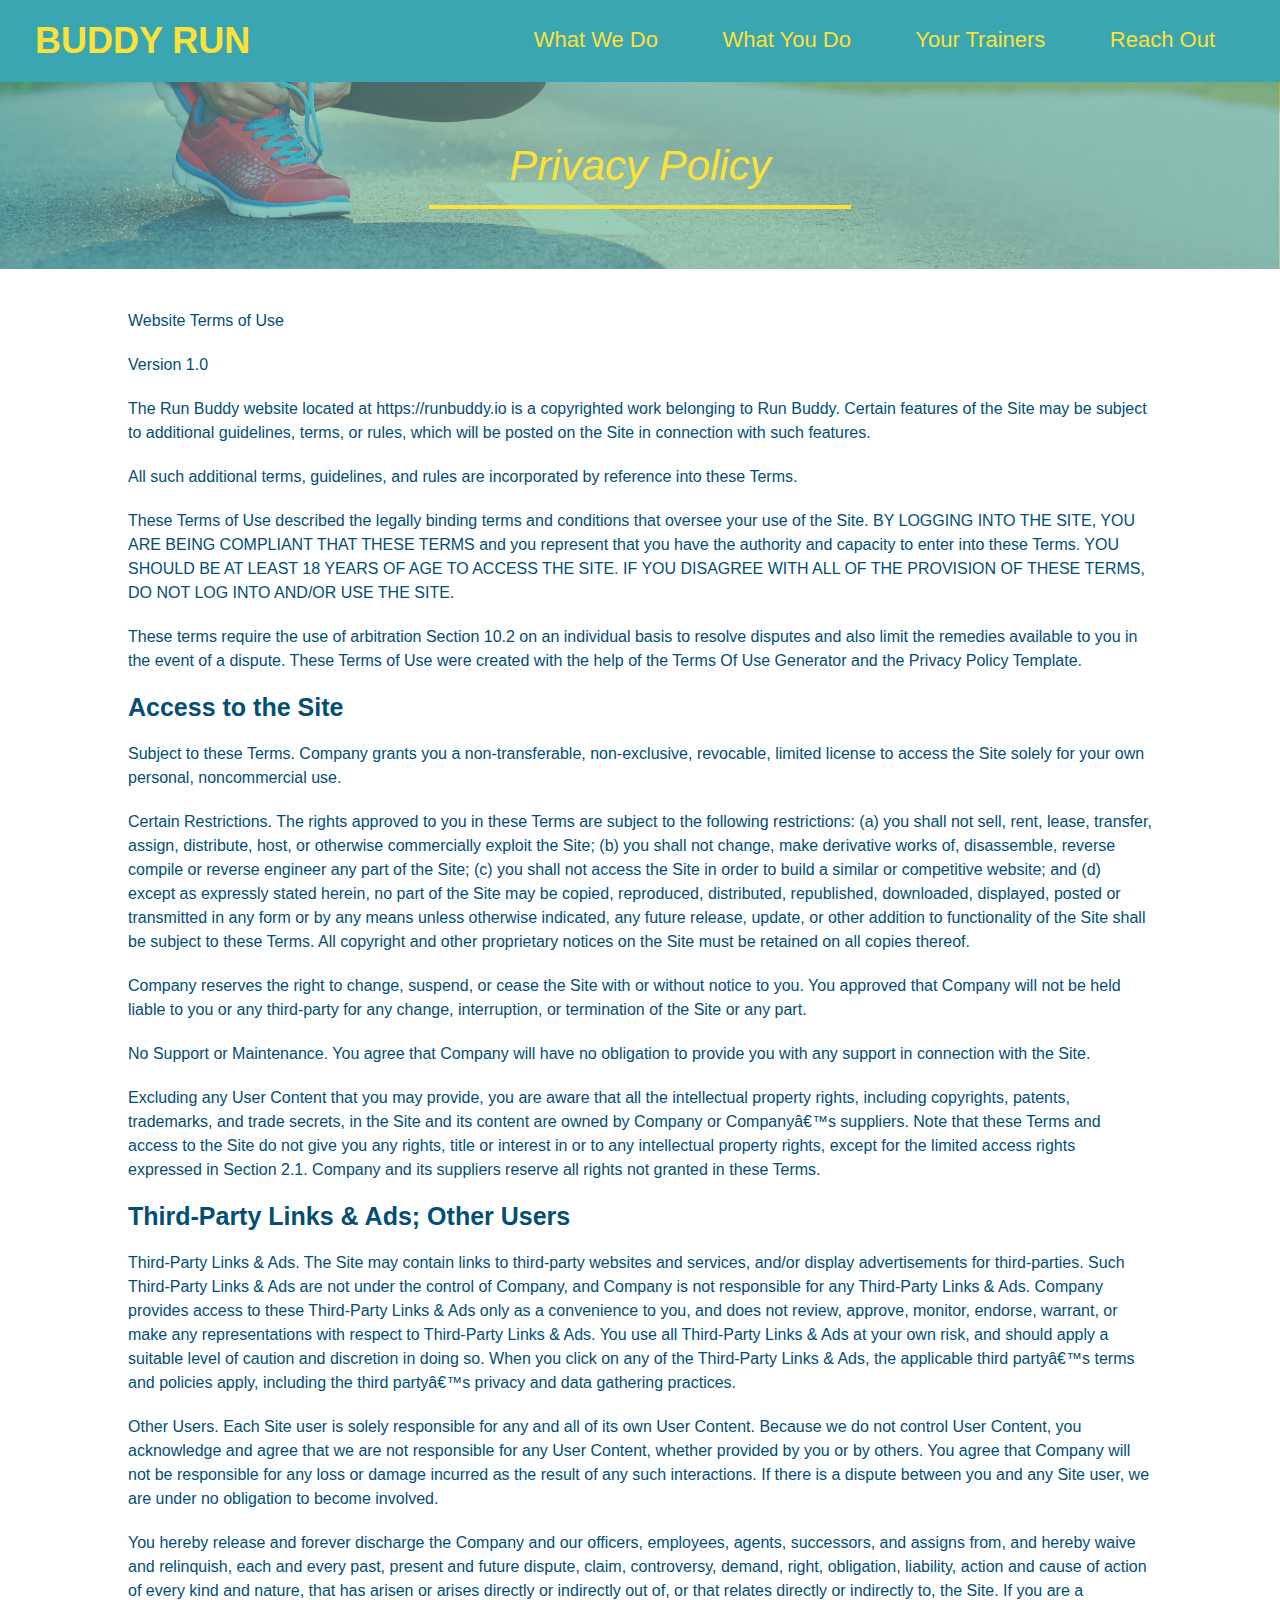
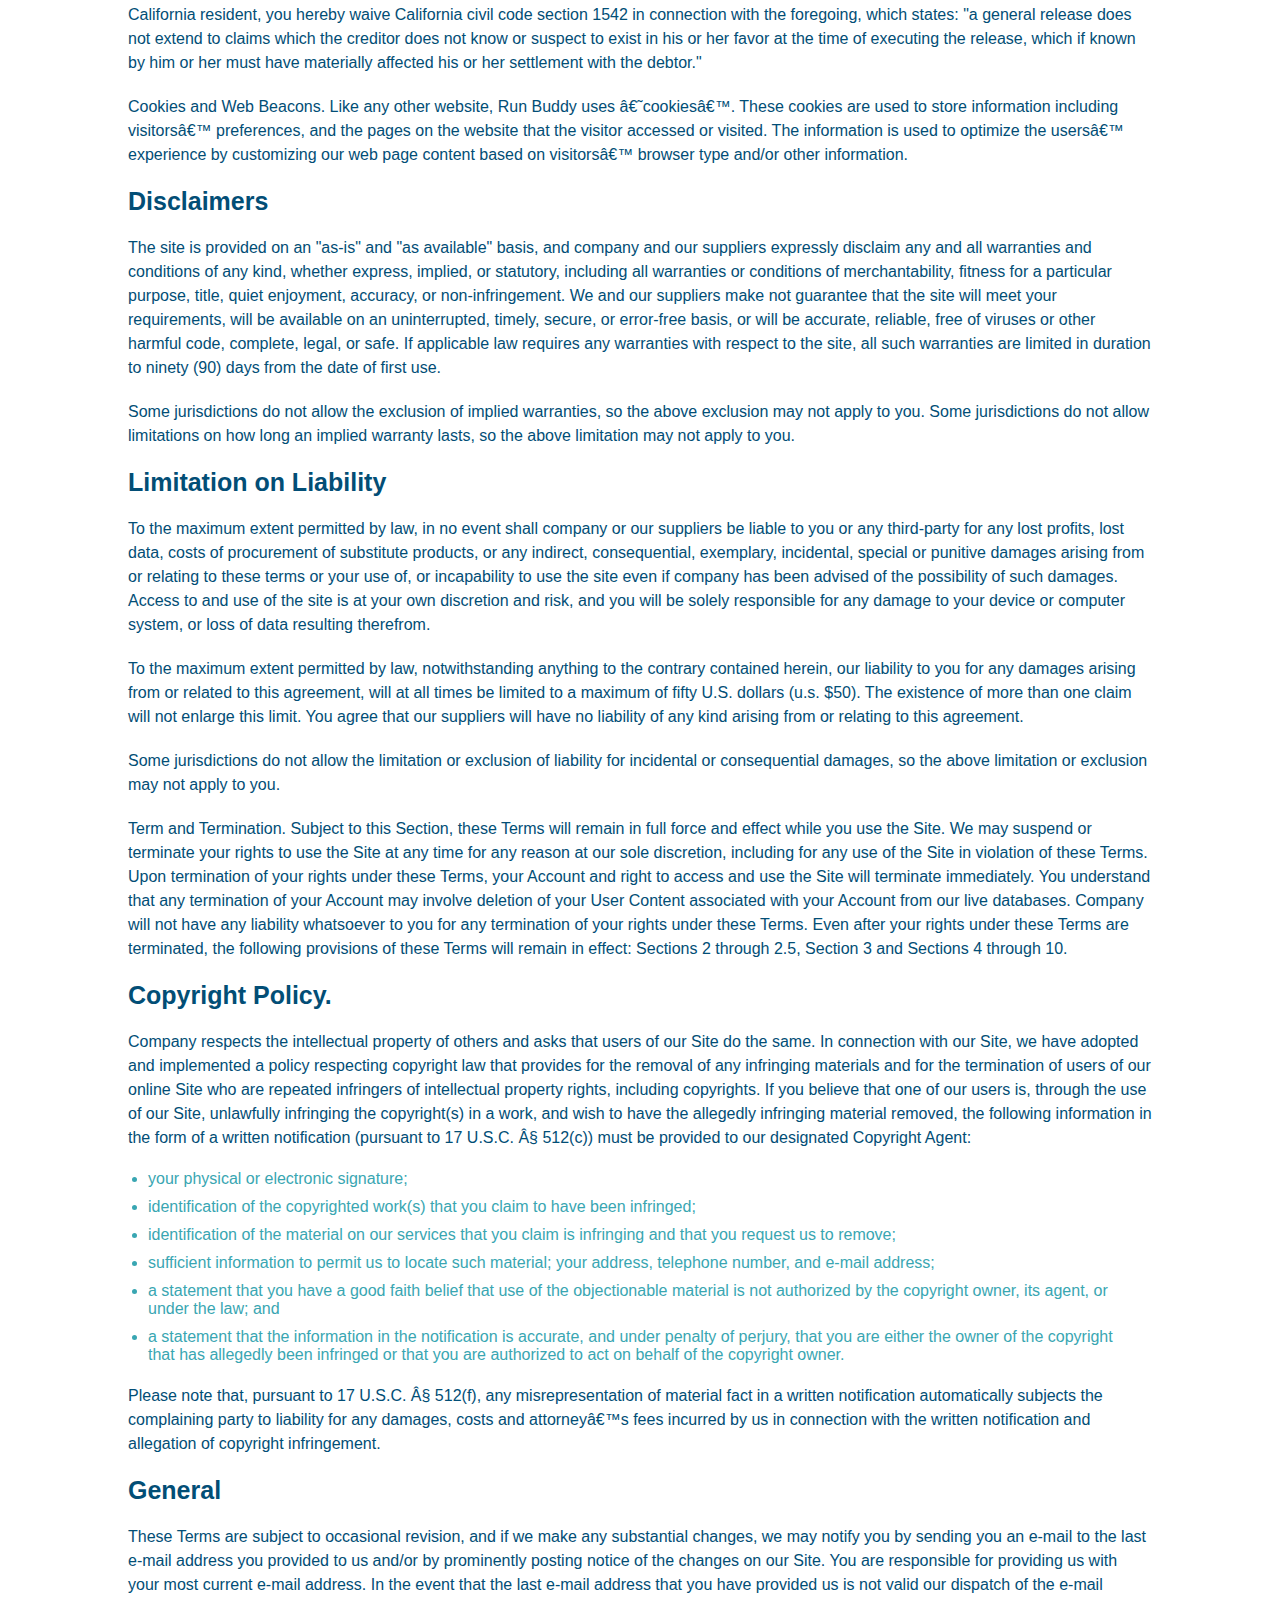
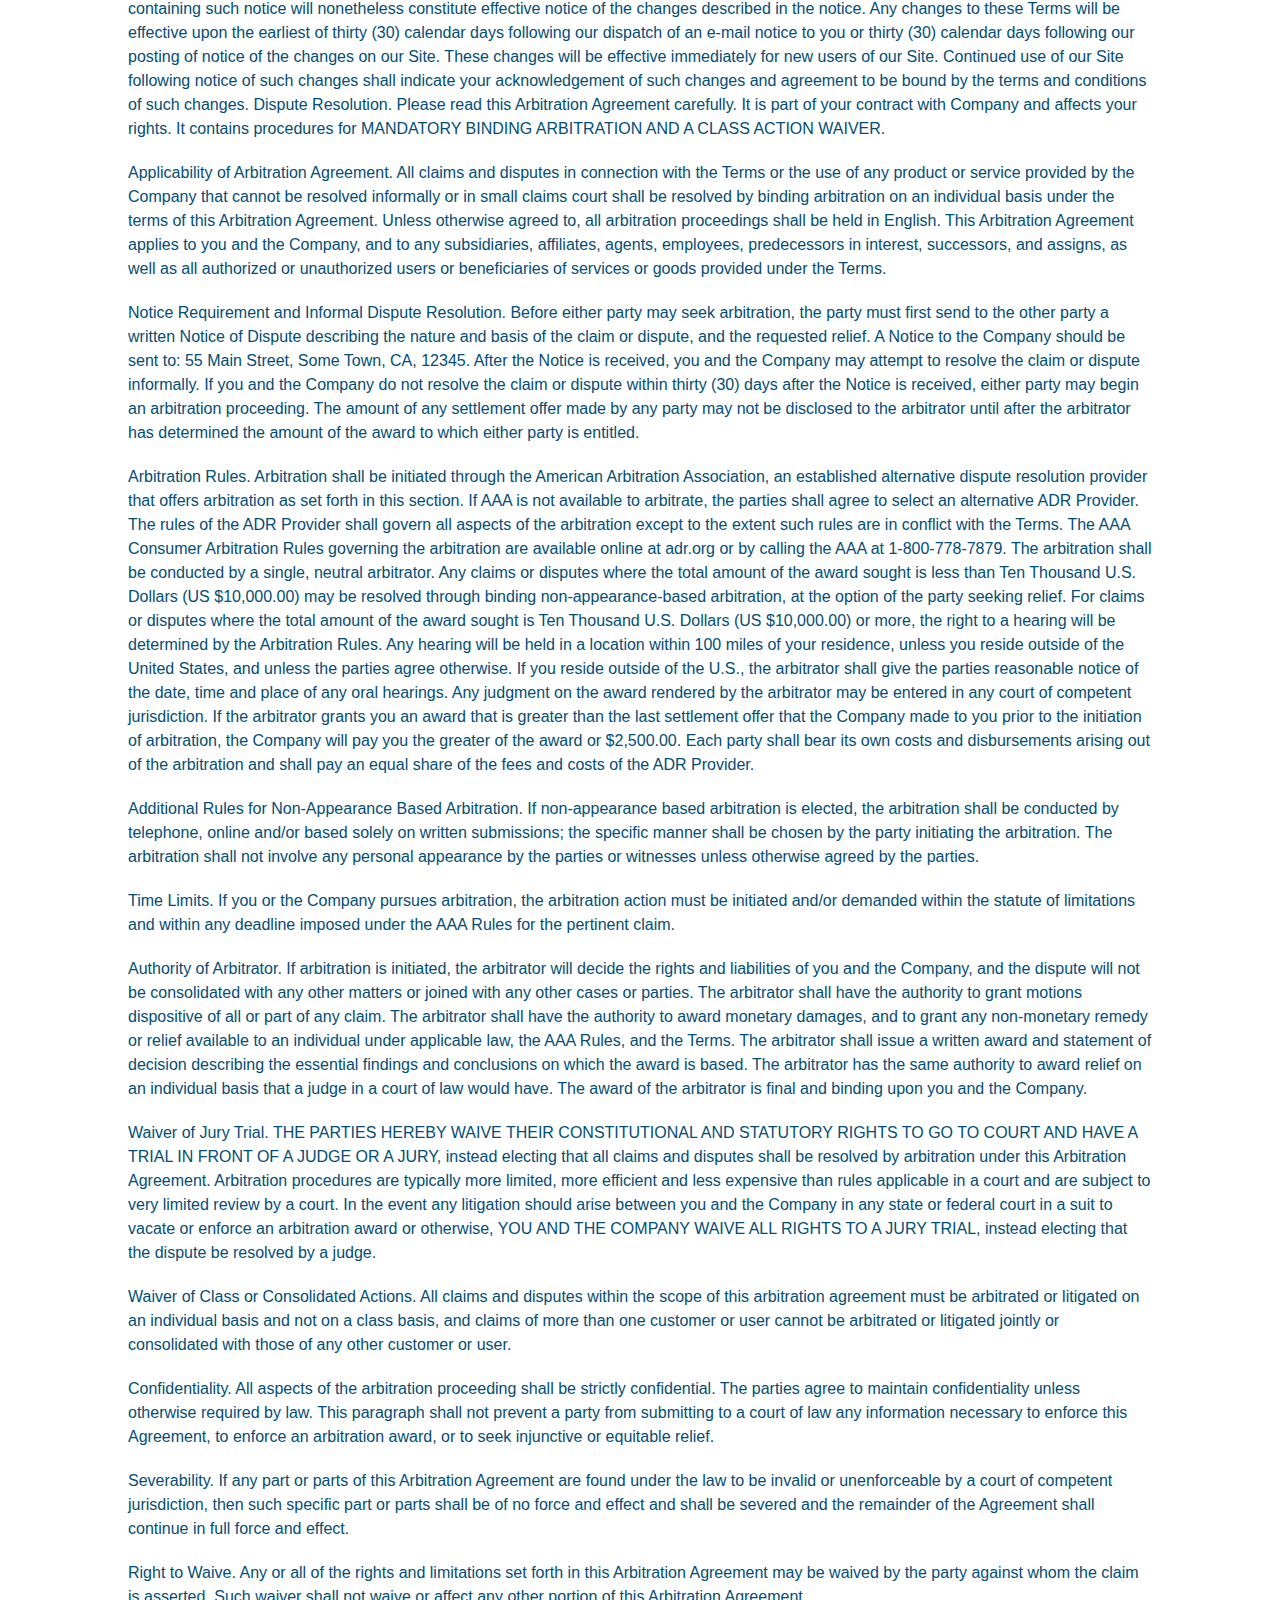
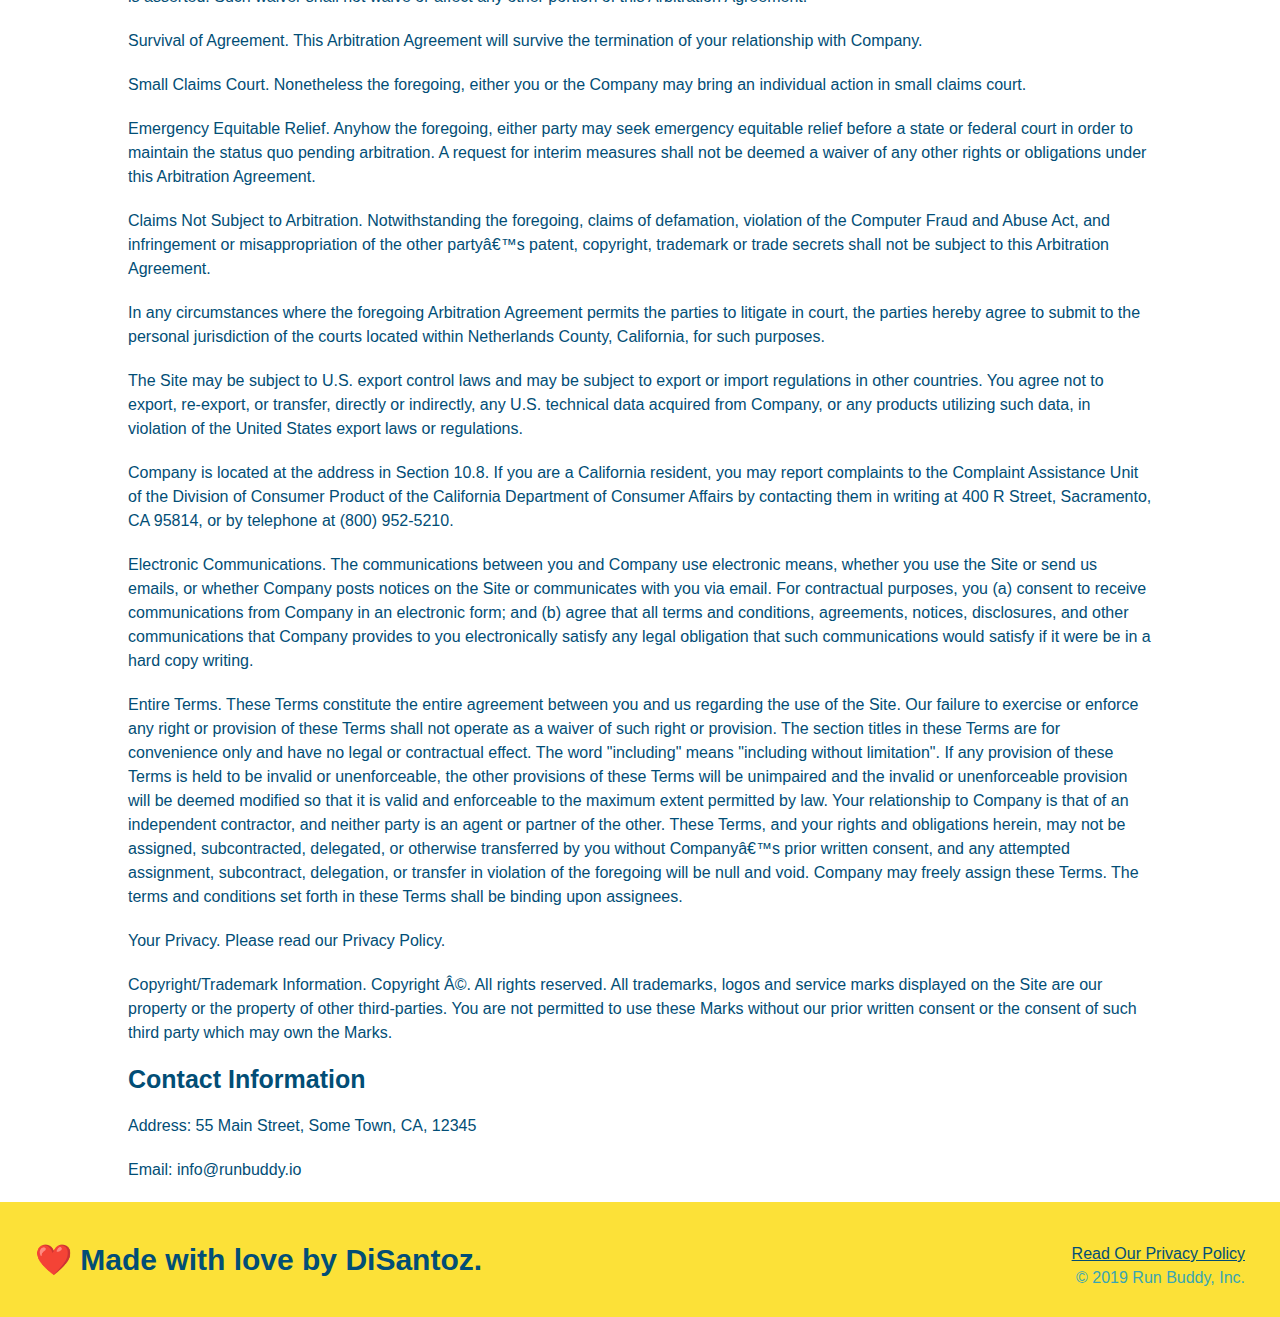
==== privacy-policy.html @ 9f98b480 "priv policy and style" ====
<!DOCTYPE html>
<html lang="en">
  <head>
    <meta charset="UTF-8" />
    <title>Privacy Policy - Run Buddy</title>
    <link rel="stylesheet" href="./assets/css/style.css" />
    <link rel="stylesheet" href="./assets/css/secondary-style.css" />
  </head>

  <body>
    <header>
      <h1>
        <a href="/"> BUDDY RUN </a>
      </h1>
      <nav>
        <!-- Unordered list element -->
        <ul>
          <!-- List item element-->
          <li>
            <!-- Anchor element -->
            <a href="./index.html#what-we-do">What We Do</a>
          </li>
          <li>
            <a href="./index.html#what-you-do">What You Do</a>
          </li>
          <li>
            <a href="./index.html#your-trainers">Your Trainers</a>
          </li>
          <li>
            <a href="./index.html#reach-out">Reach Out</a>
          </li>
        </ul>
      </nav>
    </header>

    <section class="hero">
      <h2 class="page-title">Privacy Policy</h2>
    </section>

    <article class="secondary-content">
      <p>Website Terms of Use</p>

      <p>Version 1.0</p>

      <p>
        The Run Buddy website located at https://runbuddy.io is a copyrighted
        work belonging to Run Buddy. Certain features of the Site may be subject
        to additional guidelines, terms, or rules, which will be posted on the
        Site in connection with such features.
      </p>

      <p>
        All such additional terms, guidelines, and rules are incorporated by
        reference into these Terms.
      </p>

      <p>
        These Terms of Use described the legally binding terms and conditions
        that oversee your use of the Site. BY LOGGING INTO THE SITE, YOU ARE
        BEING COMPLIANT THAT THESE TERMS and you represent that you have the
        authority and capacity to enter into these Terms. YOU SHOULD BE AT LEAST
        18 YEARS OF AGE TO ACCESS THE SITE. IF YOU DISAGREE WITH ALL OF THE
        PROVISION OF THESE TERMS, DO NOT LOG INTO AND/OR USE THE SITE.
      </p>

      <p>
        These terms require the use of arbitration Section 10.2 on an individual
        basis to resolve disputes and also limit the remedies available to you
        in the event of a dispute. These Terms of Use were created with the help
        of the Terms Of Use Generator and the Privacy Policy Template.
      </p>

      <h3>Access to the Site</h3>

      <p>
        Subject to these Terms. Company grants you a non-transferable,
        non-exclusive, revocable, limited license to access the Site solely for
        your own personal, noncommercial use.
      </p>

      <p>
        Certain Restrictions. The rights approved to you in these Terms are
        subject to the following restrictions: (a) you shall not sell, rent,
        lease, transfer, assign, distribute, host, or otherwise commercially
        exploit the Site; (b) you shall not change, make derivative works of,
        disassemble, reverse compile or reverse engineer any part of the Site;
        (c) you shall not access the Site in order to build a similar or
        competitive website; and (d) except as expressly stated herein, no part
        of the Site may be copied, reproduced, distributed, republished,
        downloaded, displayed, posted or transmitted in any form or by any means
        unless otherwise indicated, any future release, update, or other
        addition to functionality of the Site shall be subject to these Terms.
        All copyright and other proprietary notices on the Site must be retained
        on all copies thereof.
      </p>

      <p>
        Company reserves the right to change, suspend, or cease the Site with or
        without notice to you. You approved that Company will not be held liable
        to you or any third-party for any change, interruption, or termination
        of the Site or any part.
      </p>

      <p>
        No Support or Maintenance. You agree that Company will have no
        obligation to provide you with any support in connection with the Site.
      </p>

      <p>
        Excluding any User Content that you may provide, you are aware that all
        the intellectual property rights, including copyrights, patents,
        trademarks, and trade secrets, in the Site and its content are owned by
        Company or Companyâ€™s suppliers. Note that these Terms and access to
        the Site do not give you any rights, title or interest in or to any
        intellectual property rights, except for the limited access rights
        expressed in Section 2.1. Company and its suppliers reserve all rights
        not granted in these Terms.
      </p>

      <h3>Third-Party Links & Ads; Other Users</h3>

      <p>
        Third-Party Links & Ads. The Site may contain links to third-party
        websites and services, and/or display advertisements for third-parties.
        Such Third-Party Links & Ads are not under the control of Company, and
        Company is not responsible for any Third-Party Links & Ads. Company
        provides access to these Third-Party Links & Ads only as a convenience
        to you, and does not review, approve, monitor, endorse, warrant, or make
        any representations with respect to Third-Party Links & Ads. You use all
        Third-Party Links & Ads at your own risk, and should apply a suitable
        level of caution and discretion in doing so. When you click on any of
        the Third-Party Links & Ads, the applicable third partyâ€™s terms and
        policies apply, including the third partyâ€™s privacy and data gathering
        practices.
      </p>

      <p>
        Other Users. Each Site user is solely responsible for any and all of its
        own User Content. Because we do not control User Content, you
        acknowledge and agree that we are not responsible for any User Content,
        whether provided by you or by others. You agree that Company will not be
        responsible for any loss or damage incurred as the result of any such
        interactions. If there is a dispute between you and any Site user, we
        are under no obligation to become involved.
      </p>

      <p>
        You hereby release and forever discharge the Company and our officers,
        employees, agents, successors, and assigns from, and hereby waive and
        relinquish, each and every past, present and future dispute, claim,
        controversy, demand, right, obligation, liability, action and cause of
        action of every kind and nature, that has arisen or arises directly or
        indirectly out of, or that relates directly or indirectly to, the Site.
        If you are a California resident, you hereby waive California civil code
        section 1542 in connection with the foregoing, which states: "a general
        release does not extend to claims which the creditor does not know or
        suspect to exist in his or her favor at the time of executing the
        release, which if known by him or her must have materially affected his
        or her settlement with the debtor."
      </p>

      <p>
        Cookies and Web Beacons. Like any other website, Run Buddy uses
        â€˜cookiesâ€™. These cookies are used to store information including
        visitorsâ€™ preferences, and the pages on the website that the visitor
        accessed or visited. The information is used to optimize the usersâ€™
        experience by customizing our web page content based on visitorsâ€™
        browser type and/or other information.
      </p>

      <h3>Disclaimers</h3>

      <p>
        The site is provided on an "as-is" and "as available" basis, and company
        and our suppliers expressly disclaim any and all warranties and
        conditions of any kind, whether express, implied, or statutory,
        including all warranties or conditions of merchantability, fitness for a
        particular purpose, title, quiet enjoyment, accuracy, or
        non-infringement. We and our suppliers make not guarantee that the site
        will meet your requirements, will be available on an uninterrupted,
        timely, secure, or error-free basis, or will be accurate, reliable, free
        of viruses or other harmful code, complete, legal, or safe. If
        applicable law requires any warranties with respect to the site, all
        such warranties are limited in duration to ninety (90) days from the
        date of first use.
      </p>

      <p>
        Some jurisdictions do not allow the exclusion of implied warranties, so
        the above exclusion may not apply to you. Some jurisdictions do not
        allow limitations on how long an implied warranty lasts, so the above
        limitation may not apply to you.
      </p>

      <h3>Limitation on Liability</h3>

      <p>
        To the maximum extent permitted by law, in no event shall company or our
        suppliers be liable to you or any third-party for any lost profits, lost
        data, costs of procurement of substitute products, or any indirect,
        consequential, exemplary, incidental, special or punitive damages
        arising from or relating to these terms or your use of, or incapability
        to use the site even if company has been advised of the possibility of
        such damages. Access to and use of the site is at your own discretion
        and risk, and you will be solely responsible for any damage to your
        device or computer system, or loss of data resulting therefrom.
      </p>

      <p>
        To the maximum extent permitted by law, notwithstanding anything to the
        contrary contained herein, our liability to you for any damages arising
        from or related to this agreement, will at all times be limited to a
        maximum of fifty U.S. dollars (u.s. $50). The existence of more than one
        claim will not enlarge this limit. You agree that our suppliers will
        have no liability of any kind arising from or relating to this
        agreement.
      </p>

      <p>
        Some jurisdictions do not allow the limitation or exclusion of liability
        for incidental or consequential damages, so the above limitation or
        exclusion may not apply to you.
      </p>

      <p>
        Term and Termination. Subject to this Section, these Terms will remain
        in full force and effect while you use the Site. We may suspend or
        terminate your rights to use the Site at any time for any reason at our
        sole discretion, including for any use of the Site in violation of these
        Terms. Upon termination of your rights under these Terms, your Account
        and right to access and use the Site will terminate immediately. You
        understand that any termination of your Account may involve deletion of
        your User Content associated with your Account from our live databases.
        Company will not have any liability whatsoever to you for any
        termination of your rights under these Terms. Even after your rights
        under these Terms are terminated, the following provisions of these
        Terms will remain in effect: Sections 2 through 2.5, Section 3 and
        Sections 4 through 10.
      </p>

      <h3>Copyright Policy.</h3>

      <p>
        Company respects the intellectual property of others and asks that users
        of our Site do the same. In connection with our Site, we have adopted
        and implemented a policy respecting copyright law that provides for the
        removal of any infringing materials and for the termination of users of
        our online Site who are repeated infringers of intellectual property
        rights, including copyrights. If you believe that one of our users is,
        through the use of our Site, unlawfully infringing the copyright(s) in a
        work, and wish to have the allegedly infringing material removed, the
        following information in the form of a written notification (pursuant to
        17 U.S.C. Â§ 512(c)) must be provided to our designated Copyright Agent:
      </p>

      <ul>
        <li>your physical or electronic signature;</li>
        <li>
          identification of the copyrighted work(s) that you claim to have been
          infringed;
        </li>
        <li>
          identification of the material on our services that you claim is
          infringing and that you request us to remove;
        </li>
        <li>
          sufficient information to permit us to locate such material; your
          address, telephone number, and e-mail address;
        </li>
        <li>
          a statement that you have a good faith belief that use of the
          objectionable material is not authorized by the copyright owner, its
          agent, or under the law; and
        </li>
        <li>
          a statement that the information in the notification is accurate, and
          under penalty of perjury, that you are either the owner of the
          copyright that has allegedly been infringed or that you are authorized
          to act on behalf of the copyright owner.
        </li>
      </ul>

      <p>
        Please note that, pursuant to 17 U.S.C. Â§ 512(f), any misrepresentation
        of material fact in a written notification automatically subjects the
        complaining party to liability for any damages, costs and attorneyâ€™s
        fees incurred by us in connection with the written notification and
        allegation of copyright infringement.
      </p>

      <h3>General</h3>

      <p>
        These Terms are subject to occasional revision, and if we make any
        substantial changes, we may notify you by sending you an e-mail to the
        last e-mail address you provided to us and/or by prominently posting
        notice of the changes on our Site. You are responsible for providing us
        with your most current e-mail address. In the event that the last e-mail
        address that you have provided us is not valid our dispatch of the
        e-mail containing such notice will nonetheless constitute effective
        notice of the changes described in the notice. Any changes to these
        Terms will be effective upon the earliest of thirty (30) calendar days
        following our dispatch of an e-mail notice to you or thirty (30)
        calendar days following our posting of notice of the changes on our
        Site. These changes will be effective immediately for new users of our
        Site. Continued use of our Site following notice of such changes shall
        indicate your acknowledgement of such changes and agreement to be bound
        by the terms and conditions of such changes. Dispute Resolution. Please
        read this Arbitration Agreement carefully. It is part of your contract
        with Company and affects your rights. It contains procedures for
        MANDATORY BINDING ARBITRATION AND A CLASS ACTION WAIVER.
      </p>

      <p>
        Applicability of Arbitration Agreement. All claims and disputes in
        connection with the Terms or the use of any product or service provided
        by the Company that cannot be resolved informally or in small claims
        court shall be resolved by binding arbitration on an individual basis
        under the terms of this Arbitration Agreement. Unless otherwise agreed
        to, all arbitration proceedings shall be held in English. This
        Arbitration Agreement applies to you and the Company, and to any
        subsidiaries, affiliates, agents, employees, predecessors in interest,
        successors, and assigns, as well as all authorized or unauthorized users
        or beneficiaries of services or goods provided under the Terms.
      </p>

      <p>
        Notice Requirement and Informal Dispute Resolution. Before either party
        may seek arbitration, the party must first send to the other party a
        written Notice of Dispute describing the nature and basis of the claim
        or dispute, and the requested relief. A Notice to the Company should be
        sent to: 55 Main Street, Some Town, CA, 12345. After the Notice is
        received, you and the Company may attempt to resolve the claim or
        dispute informally. If you and the Company do not resolve the claim or
        dispute within thirty (30) days after the Notice is received, either
        party may begin an arbitration proceeding. The amount of any settlement
        offer made by any party may not be disclosed to the arbitrator until
        after the arbitrator has determined the amount of the award to which
        either party is entitled.
      </p>

      <p>
        Arbitration Rules. Arbitration shall be initiated through the American
        Arbitration Association, an established alternative dispute resolution
        provider that offers arbitration as set forth in this section. If AAA is
        not available to arbitrate, the parties shall agree to select an
        alternative ADR Provider. The rules of the ADR Provider shall govern all
        aspects of the arbitration except to the extent such rules are in
        conflict with the Terms. The AAA Consumer Arbitration Rules governing
        the arbitration are available online at adr.org or by calling the AAA at
        1-800-778-7879. The arbitration shall be conducted by a single, neutral
        arbitrator. Any claims or disputes where the total amount of the award
        sought is less than Ten Thousand U.S. Dollars (US $10,000.00) may be
        resolved through binding non-appearance-based arbitration, at the option
        of the party seeking relief. For claims or disputes where the total
        amount of the award sought is Ten Thousand U.S. Dollars (US $10,000.00)
        or more, the right to a hearing will be determined by the Arbitration
        Rules. Any hearing will be held in a location within 100 miles of your
        residence, unless you reside outside of the United States, and unless
        the parties agree otherwise. If you reside outside of the U.S., the
        arbitrator shall give the parties reasonable notice of the date, time
        and place of any oral hearings. Any judgment on the award rendered by
        the arbitrator may be entered in any court of competent jurisdiction. If
        the arbitrator grants you an award that is greater than the last
        settlement offer that the Company made to you prior to the initiation of
        arbitration, the Company will pay you the greater of the award or
        $2,500.00. Each party shall bear its own costs and disbursements arising
        out of the arbitration and shall pay an equal share of the fees and
        costs of the ADR Provider.
      </p>

      <p>
        Additional Rules for Non-Appearance Based Arbitration. If non-appearance
        based arbitration is elected, the arbitration shall be conducted by
        telephone, online and/or based solely on written submissions; the
        specific manner shall be chosen by the party initiating the arbitration.
        The arbitration shall not involve any personal appearance by the parties
        or witnesses unless otherwise agreed by the parties.
      </p>

      <p>
        Time Limits. If you or the Company pursues arbitration, the arbitration
        action must be initiated and/or demanded within the statute of
        limitations and within any deadline imposed under the AAA Rules for the
        pertinent claim.
      </p>

      <p>
        Authority of Arbitrator. If arbitration is initiated, the arbitrator
        will decide the rights and liabilities of you and the Company, and the
        dispute will not be consolidated with any other matters or joined with
        any other cases or parties. The arbitrator shall have the authority to
        grant motions dispositive of all or part of any claim. The arbitrator
        shall have the authority to award monetary damages, and to grant any
        non-monetary remedy or relief available to an individual under
        applicable law, the AAA Rules, and the Terms. The arbitrator shall issue
        a written award and statement of decision describing the essential
        findings and conclusions on which the award is based. The arbitrator has
        the same authority to award relief on an individual basis that a judge
        in a court of law would have. The award of the arbitrator is final and
        binding upon you and the Company.
      </p>

      <p>
        Waiver of Jury Trial. THE PARTIES HEREBY WAIVE THEIR CONSTITUTIONAL AND
        STATUTORY RIGHTS TO GO TO COURT AND HAVE A TRIAL IN FRONT OF A JUDGE OR
        A JURY, instead electing that all claims and disputes shall be resolved
        by arbitration under this Arbitration Agreement. Arbitration procedures
        are typically more limited, more efficient and less expensive than rules
        applicable in a court and are subject to very limited review by a court.
        In the event any litigation should arise between you and the Company in
        any state or federal court in a suit to vacate or enforce an arbitration
        award or otherwise, YOU AND THE COMPANY WAIVE ALL RIGHTS TO A JURY
        TRIAL, instead electing that the dispute be resolved by a judge.
      </p>

      <p>
        Waiver of Class or Consolidated Actions. All claims and disputes within
        the scope of this arbitration agreement must be arbitrated or litigated
        on an individual basis and not on a class basis, and claims of more than
        one customer or user cannot be arbitrated or litigated jointly or
        consolidated with those of any other customer or user.
      </p>

      <p>
        Confidentiality. All aspects of the arbitration proceeding shall be
        strictly confidential. The parties agree to maintain confidentiality
        unless otherwise required by law. This paragraph shall not prevent a
        party from submitting to a court of law any information necessary to
        enforce this Agreement, to enforce an arbitration award, or to seek
        injunctive or equitable relief.
      </p>

      <p>
        Severability. If any part or parts of this Arbitration Agreement are
        found under the law to be invalid or unenforceable by a court of
        competent jurisdiction, then such specific part or parts shall be of no
        force and effect and shall be severed and the remainder of the Agreement
        shall continue in full force and effect.
      </p>

      <p>
        Right to Waive. Any or all of the rights and limitations set forth in
        this Arbitration Agreement may be waived by the party against whom the
        claim is asserted. Such waiver shall not waive or affect any other
        portion of this Arbitration Agreement.
      </p>

      <p>
        Survival of Agreement. This Arbitration Agreement will survive the
        termination of your relationship with Company.
      </p>

      <p>
        Small Claims Court. Nonetheless the foregoing, either you or the Company
        may bring an individual action in small claims court.
      </p>

      <p>
        Emergency Equitable Relief. Anyhow the foregoing, either party may seek
        emergency equitable relief before a state or federal court in order to
        maintain the status quo pending arbitration. A request for interim
        measures shall not be deemed a waiver of any other rights or obligations
        under this Arbitration Agreement.
      </p>

      <p>
        Claims Not Subject to Arbitration. Notwithstanding the foregoing, claims
        of defamation, violation of the Computer Fraud and Abuse Act, and
        infringement or misappropriation of the other partyâ€™s patent,
        copyright, trademark or trade secrets shall not be subject to this
        Arbitration Agreement.
      </p>

      <p>
        In any circumstances where the foregoing Arbitration Agreement permits
        the parties to litigate in court, the parties hereby agree to submit to
        the personal jurisdiction of the courts located within Netherlands
        County, California, for such purposes.
      </p>

      <p>
        The Site may be subject to U.S. export control laws and may be subject
        to export or import regulations in other countries. You agree not to
        export, re-export, or transfer, directly or indirectly, any U.S.
        technical data acquired from Company, or any products utilizing such
        data, in violation of the United States export laws or regulations.
      </p>

      <p>
        Company is located at the address in Section 10.8. If you are a
        California resident, you may report complaints to the Complaint
        Assistance Unit of the Division of Consumer Product of the California
        Department of Consumer Affairs by contacting them in writing at 400 R
        Street, Sacramento, CA 95814, or by telephone at (800) 952-5210.
      </p>

      <p>
        Electronic Communications. The communications between you and Company
        use electronic means, whether you use the Site or send us emails, or
        whether Company posts notices on the Site or communicates with you via
        email. For contractual purposes, you (a) consent to receive
        communications from Company in an electronic form; and (b) agree that
        all terms and conditions, agreements, notices, disclosures, and other
        communications that Company provides to you electronically satisfy any
        legal obligation that such communications would satisfy if it were be in
        a hard copy writing.
      </p>

      <p>
        Entire Terms. These Terms constitute the entire agreement between you
        and us regarding the use of the Site. Our failure to exercise or enforce
        any right or provision of these Terms shall not operate as a waiver of
        such right or provision. The section titles in these Terms are for
        convenience only and have no legal or contractual effect. The word
        "including" means "including without limitation". If any provision of
        these Terms is held to be invalid or unenforceable, the other provisions
        of these Terms will be unimpaired and the invalid or unenforceable
        provision will be deemed modified so that it is valid and enforceable to
        the maximum extent permitted by law. Your relationship to Company is
        that of an independent contractor, and neither party is an agent or
        partner of the other. These Terms, and your rights and obligations
        herein, may not be assigned, subcontracted, delegated, or otherwise
        transferred by you without Companyâ€™s prior written consent, and any
        attempted assignment, subcontract, delegation, or transfer in violation
        of the foregoing will be null and void. Company may freely assign these
        Terms. The terms and conditions set forth in these Terms shall be
        binding upon assignees.
      </p>

      <p>Your Privacy. Please read our Privacy Policy.</p>

      <p>
        Copyright/Trademark Information. Copyright Â©. All rights reserved. All
        trademarks, logos and service marks displayed on the Site are our
        property or the property of other third-parties. You are not permitted
        to use these Marks without our prior written consent or the consent of
        such third party which may own the Marks.
      </p>

      <h3>Contact Information</h3>

      <p>Address: 55 Main Street, Some Town, CA, 12345</p>

      <p>Email: info@runbuddy.io</p>
    </article>

    <!-- footer -->
    <footer>
      <h2>❤️ Made with love by DiSantoz.</h2>
      <div>
        <a href="#">Read Our Privacy Policy</a><br />
        &copy; 2019 Run Buddy, Inc.
      </div>
    </footer>
  </body>
</html>
---- assets/css/style.css ----
/* universal selector */
*{
    margin: 0;
    padding: 0;
    box-sizing: border-box;
}

body {
    font-family: Helvetica, Arial, sans-serif;
    color: #39a6b2;
}

/*  header style */
header{ 
    padding: 20px 35px;
    background-color:#39a6b2;
}

header h1{
    font-weight: bold;
    font-size: 36px;
    color: #fce138;
    margin: 0;
    display: inline;
}

header a{
    color: #fce138;
    text-decoration: none;
}

header nav{
    float: right;
    margin: 7px 0;
}

header nav ul li{
    display: inline;
}

header nav ul li a{
    margin: 0 30px;
    font-weight: lighter;
    font-size: 22px;
}


/* hero section */

section{
    padding: 60px;
}

.hero{
    background-image: url('../images/hero-bg.jpeg');
    height: 600px;
    background-size: cover;
    background-position: center;
    position: relative;
}

.hero-form{
    color:#024e76;
    background-color: #fce138;
    padding: 20px;
    width: 500px;
    border: solid 3px #024e76;
    position: absolute;
    bottom: 120px;
    right: 140px;
}

.hero-form h3 {
    margin:0;
    font-size: 24px;
}

.hero-form p{
    margin: 5px 0 15px 0;
}

.form-input{
    border: 1px dotted #024e76;
    display: block;
    padding: 7px 15px;
    font-size: 16px;
    color: #024e76;
    width: 100%;
    margin-bottom: 15px;
}

.hero-form label{
    margin: 0 5px; 
}

.hero-form button{
    background-color: #024e76;
    color:#fce138;
    border: double;
    padding: 10px 20px;
    font-size: 16px;
}

/* What we do seciton */
.intro{
    text-align: center;
}



.intro p{
    line-height: 1.7;
    color: #39a6b2;
    width: 80%;
    font-size: 20px;
    margin: 0 auto;
}

/* what you do section */
.steps{
    text-align: center;
    background: #fce138;
}

.section-title {
    font-size: 55px;
    color: #024e76;
    margin-bottom: 35px;
    padding: 0 100px 20px 100px;
    display: inline-block;
    border-bottom: 3px solid;
  }
  
  .primary-border {
    border-color: #fce138;
  }
  
  .secondary-border {
    border-color: #39a6b2;
  }

  .steps div{
      margin-bottom: 80px;
  }

  .steps img{
      width: 15%;
      margin: 10px 0;
  }

  .steps h3{
      color: #024e76;
      font-size: 44px;
      margin-top: 10px;
  }

  .steps p{
      color: #39a6b2;
      font-size: 23px;
  }

  .steps span{
      font-size: 38px;
  }

  /* trainers section */

  .trainers {
      text-align: center;
  }

  .trainer {
      width: 900px;
      margin: 0 auto 30px auto;
      background: #024e76;
      color: #fce138;
      overflow: auto;
  }

  .trainer img{
      width: 35%;
      float: left;
  }

  .trainer-bio{
      padding: 35px;
      float: left;
      width:65%;
  }

  .text-left{
      text-align: left;
  }

  .text-right{
      text-align: right;
  }

  .trainer-bio h3{
      font-size: 32px;
      margin-bottom: 8px;
  }

  .trainer-bio h4{
      font-weight: lighter;
      font-size: 26px;
      margin-bottom: 25px;
  }

  .trainer-bio p{
      font-size: 17px;
      line-height: 1.8;
  }

  /* reach out seciton */
  .contact {
    text-align: center;
    background: #024e76;
  }

  .contact h2{
      color:#fce138
  }

  .contact-info iframe{
      width: 400px;
      height: 400px;
  }

  .contact-info div{
    width: 410px;
    display: inline-block;
    vertical-align: top;
    text-align: left;
    margin: 30px 0 0 60px;
    color: white;
  }

  .contact-info h3 {
    color: #fce138;
    font-size: 32px;
  }
  
  .contact-info p, .contact-info address {
    margin: 20px 0;
    line-height: 1.5;
    font-size: 20px;
    font-style: normal;
  }
  
  .contact-info a {
    color: #fce138;
  }


  /* footer styling */

  footer {
    background: #fce138;
    width: 100%;
    padding: 40px 35px;
  }
  
  footer h2 {
    display: inline;
    color: #024e76;
    font-size: 30px;
    margin: 0;
  }
  
  footer div {
    float: right;
    line-height: 1.5;
    text-align: right;
  }
  
  footer a {
    color: #024e76;
  }
---- assets/css/secondary-style.css ----
.hero {
  background-position: bottom;
  height: auto;
  text-align: center;
  margin-bottom: 40px;
  background-image: url('../images/hero-bg.jpeg');
  background-size: cover;
  position: relative;
}

.page-title {
  color: #fce138;
  display: inline-block;
  border-bottom: 4px solid #fce138;
  padding: 0 80px 15px 80px;
  font-weight: normal;
  font-size: 42px;
  font-style: italic;
}

.secondary-content {
  width: 80%;
  margin: 0 auto;
  color: #024e76;
}

.secondary-content h3 {
  font-size: 25px;
  margin: 20px 0;
}

.secondary-content p {
  font-size: 16px;
  line-height: 1.5;
  margin: 20px 0;
}

.secondary-content ul {
  margin: 15px 20px;
}

.secondary-content li {
  color: #39a6b2;
  margin: 10px 0;
}
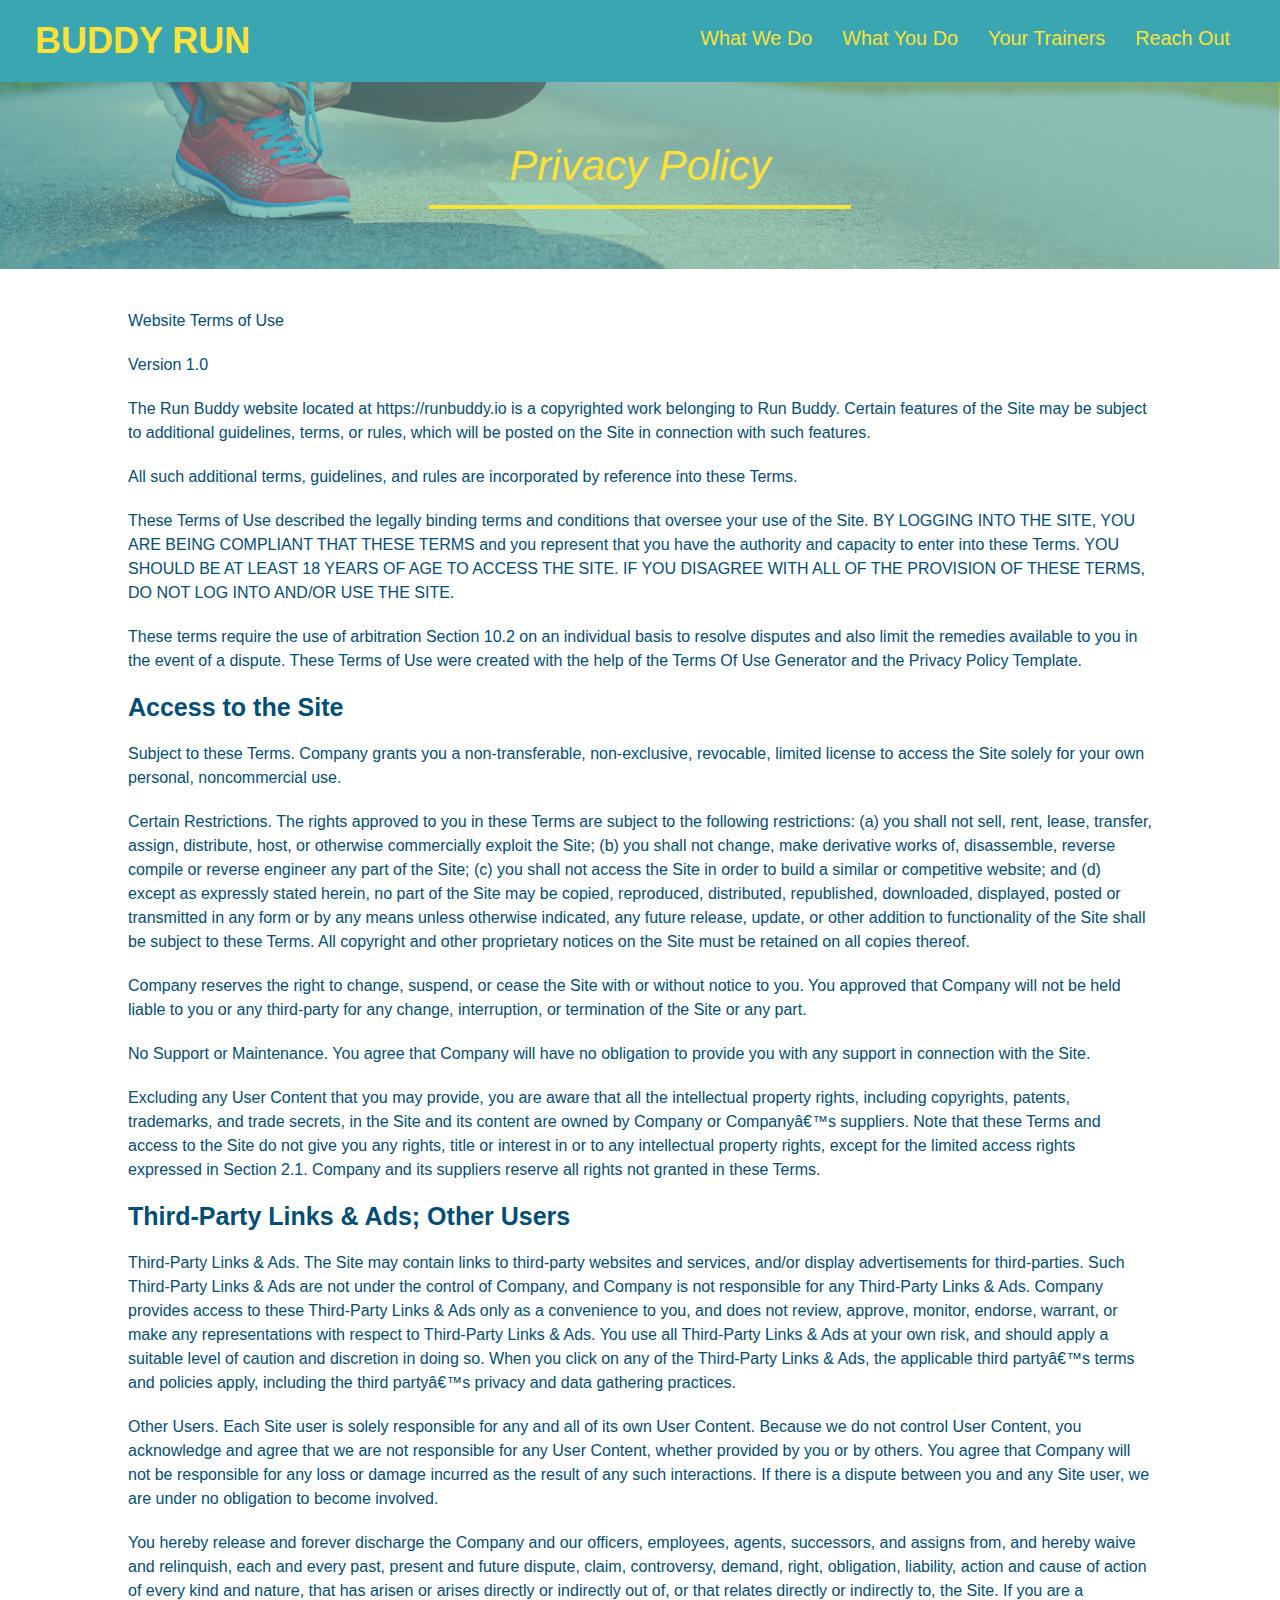
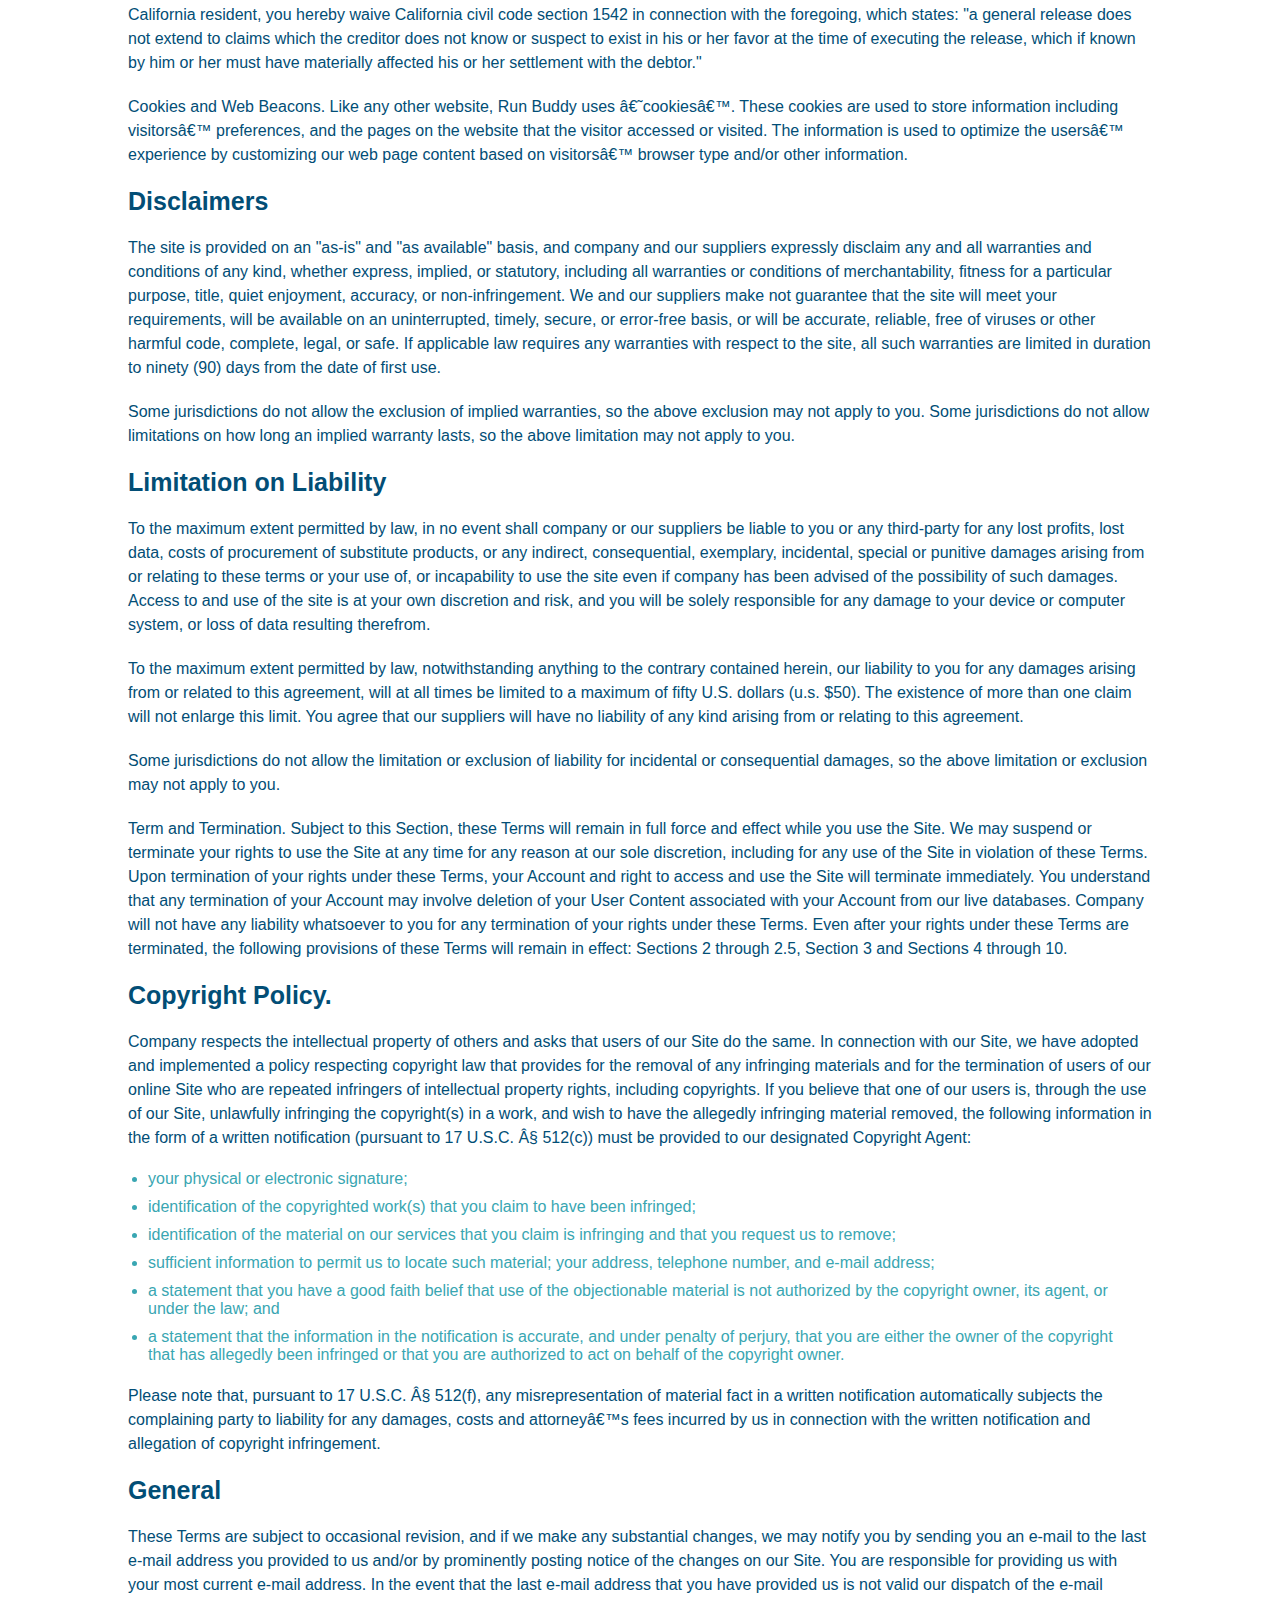
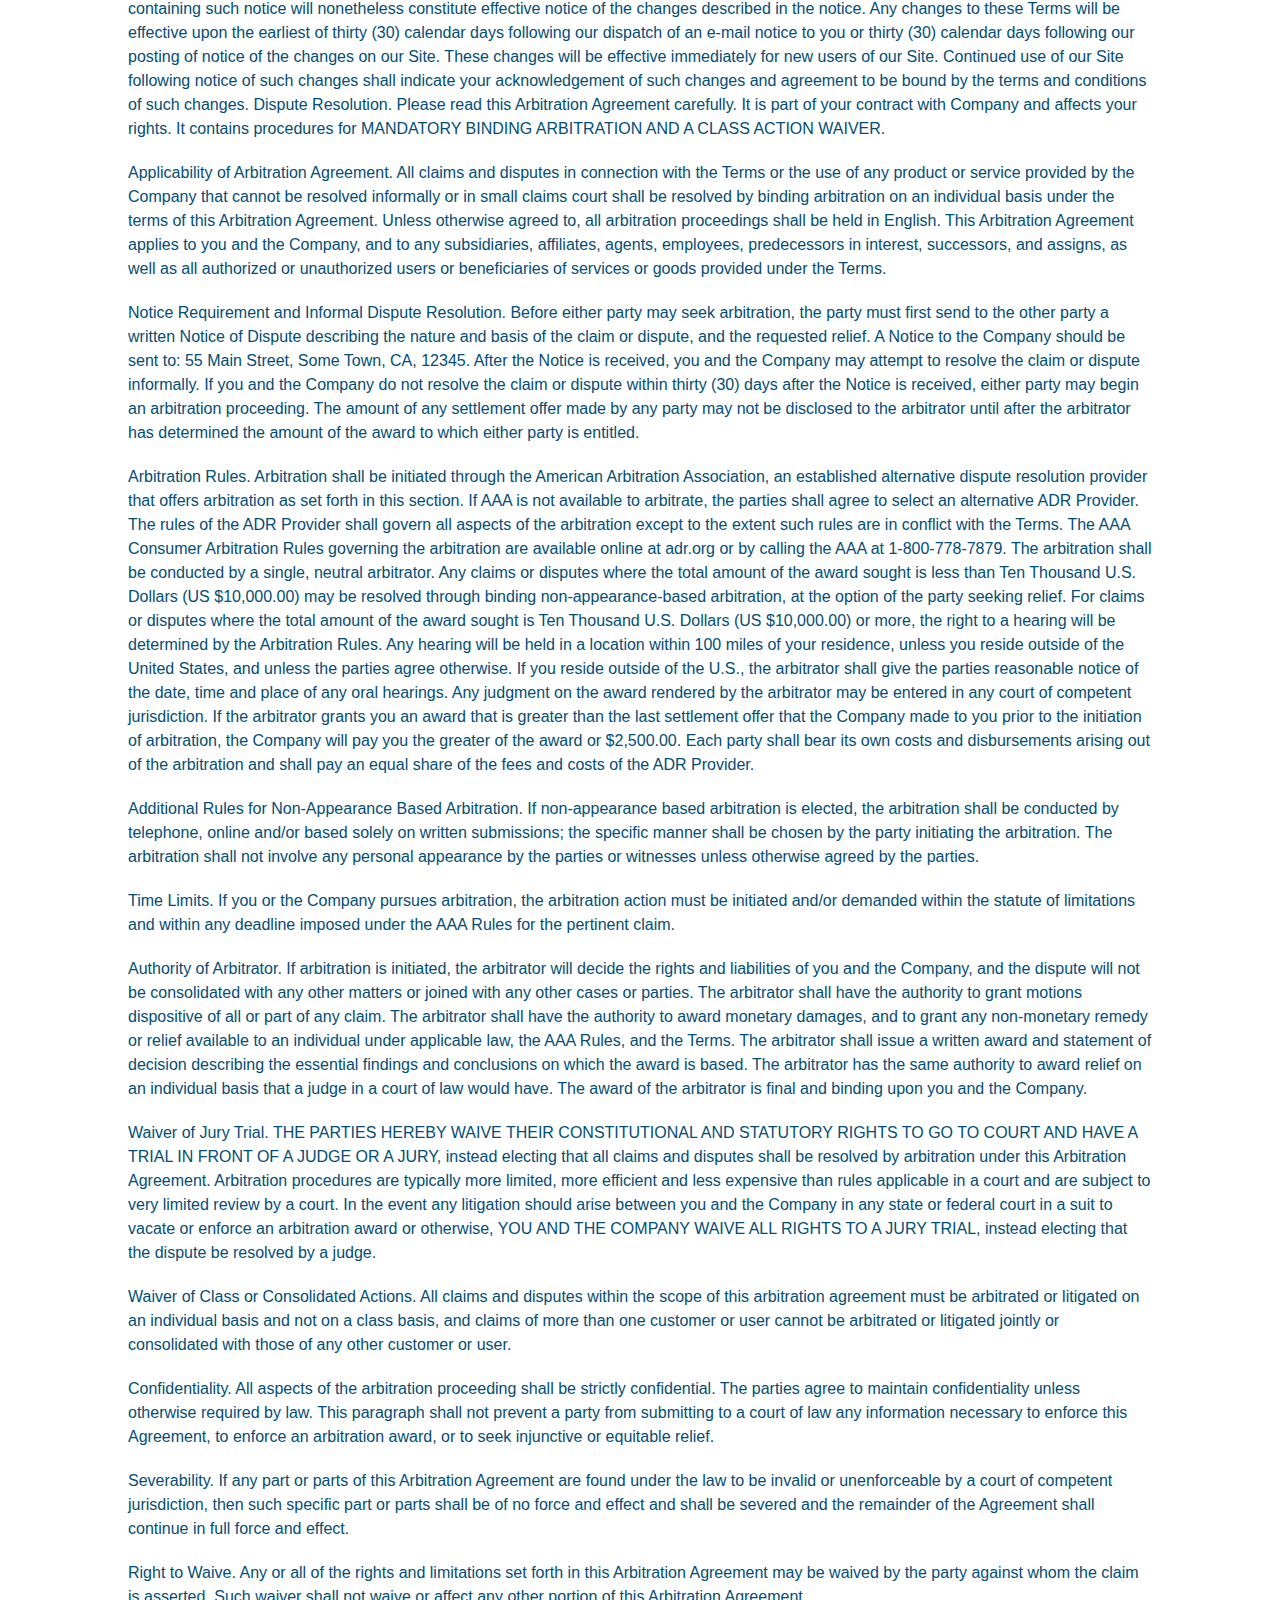
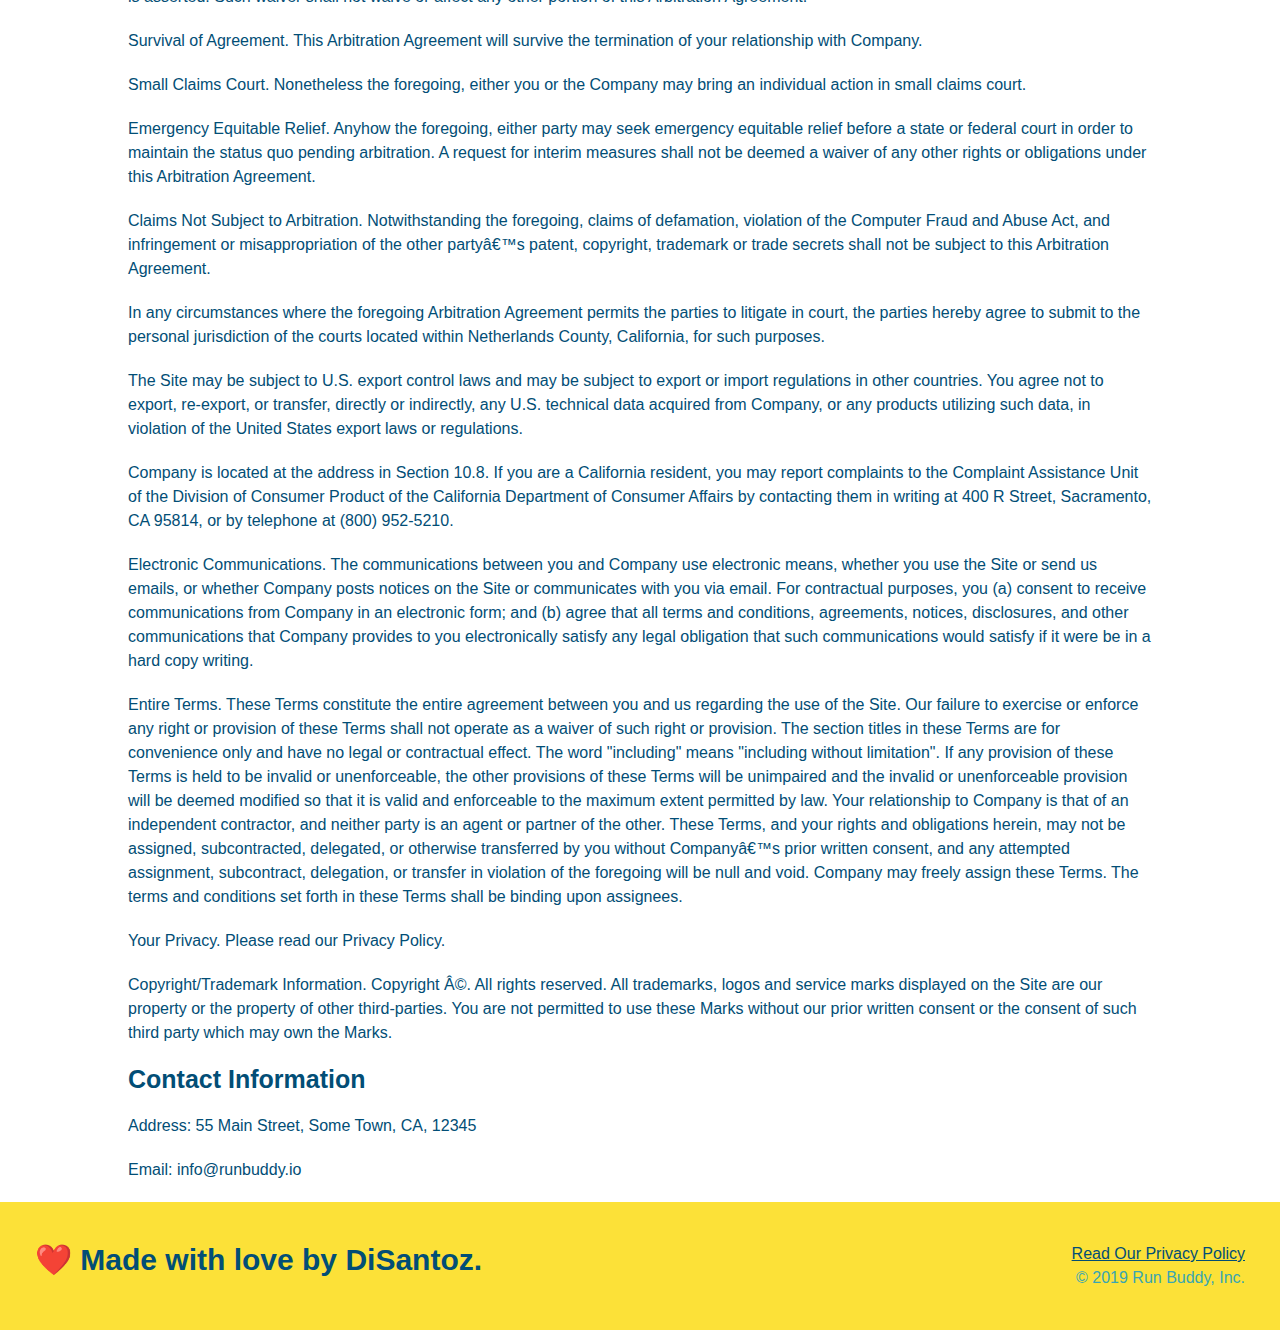
==== commit 7cf84217: "media query" ====
--- a/privacy-policy.html
+++ b/privacy-policy.html
@@ -2,6 +2,7 @@
 <html lang="en">
   <head>
     <meta charset="UTF-8" />
+    <meta name="viewport" content="width=device-width, initial-scale=1.0" />
     <title>Privacy Policy - Run Buddy</title>
     <link rel="stylesheet" href="./assets/css/style.css" />
     <link rel="stylesheet" href="./assets/css/secondary-style.css" />
@@ -10,7 +11,7 @@
   <body>
     <header>
       <h1>
-        <a href="/"> BUDDY RUN </a>
+        <a href="./index.html"> BUDDY RUN </a>
       </h1>
       <nav>
         <!-- Unordered list element -->
--- a/assets/css/style.css
+++ b/assets/css/style.css
@@ -14,6 +14,9 @@
 header{ 
     padding: 20px 35px;
     background-color:#39a6b2;
+    display: flex;
+    justify-content: space-between;
+    flex-wrap: wrap;
 }
 
 header h1{
@@ -21,7 +24,7 @@
     font-size: 36px;
     color: #fce138;
     margin: 0;
-    display: inline;
+
 }
 
 header a{
@@ -30,18 +33,22 @@
 }
 
 header nav{
-    float: right;
+
     margin: 7px 0;
 }
 
-header nav ul li{
-    display: inline;
+header nav ul{
+    display: flex;
+    flex-wrap: wrap;
+    justify-content: space-between;
+    align-items: center;
+    list-style: none;
 }
 
 header nav ul li a{
-    margin: 0 30px;
+    padding: 10px 15px;
     font-weight: lighter;
-    font-size: 22px;
+    font-size: 1.55vw;
 }
 
 
@@ -52,22 +59,38 @@
 }
 
 .hero{
-    background-image: url('../images/hero-bg.jpeg');
-    height: 600px;
+    background-image: url('../images/flipped.jpeg');
     background-size: cover;
     background-position: center;
-    position: relative;
+    display: flex;
+    justify-content: center;
+    flex-wrap: wrap;
+    align-items: flex-start;
+   
+}
+
+.hero-cta {
+    width: 35%;
+    text-align: right;
+    margin: 3.5%;
+    color: #fff;
+    font-size: 18px;
+    line-height: 1.2;
+}
+
+.hero-cta h2{
+    font-style: italic;
+    font-size: 55px;
+    color: #fce138;
 }
 
 .hero-form{
     color:#024e76;
     background-color: #fce138;
     padding: 20px;
-    width: 500px;
     border: solid 3px #024e76;
-    position: absolute;
-    bottom: 120px;
-    right: 140px;
+    width: 40%;
+    margin: 3.5%;
 }
 
 .hero-form h3 {
@@ -102,9 +125,7 @@
 }
 
 /* What we do seciton */
-.intro{
-    text-align: center;
-}
+
 
 
 
@@ -114,21 +135,22 @@
     width: 80%;
     font-size: 20px;
     margin: 0 auto;
+    text-align: center;
 }
 
 /* what you do section */
 .steps{
+    background: #fce138;
+}
+
+.section-title {
+    font-size: 48px;
+    color: #024e76;
+    border-bottom: 3px solid;
+    padding-bottom: 20px;
     text-align: center;
-    background: #fce138;
-}
-
-.section-title {
-    font-size: 55px;
-    color: #024e76;
-    margin-bottom: 35px;
-    padding: 0 100px 20px 100px;
-    display: inline-block;
-    border-bottom: 3px solid;
+    margin: 0 auto 35px auto;
+    width: 50%;
   }
   
   .primary-border {
@@ -139,53 +161,81 @@
     border-color: #39a6b2;
   }
 
-  .steps div{
-      margin-bottom: 80px;
-  }
-
-  .steps img{
-      width: 15%;
-      margin: 10px 0;
-  }
-
-  .steps h3{
+.step{
+    margin: 50px auto;
+    padding-bottom: 50px;
+    width: 80%;
+    border-bottom: 1px solid #39a6b2;
+    display: flex;
+    flex-wrap: wrap;
+    align-items: center;
+    justify-content: space-between;
+}
+
+
+  .step h3{
       color: #024e76;
       font-size: 44px;
-      margin-top: 10px;
-  }
-
-  .steps p{
+      flex: 1 30%;
+  }
+
+  .step-text{
+      flex: 12;
+  }
+
+  .step-text p{
       color: #39a6b2;
-      font-size: 23px;
-  }
-
-  .steps span{
-      font-size: 38px;
-  }
+      font-size: 18px;
+  }
+
+  .step-text h4{
+      font-size: 26px;
+      line-height: 1.5;
+      color: #024e76;
+  }
+
+  .step-info{
+      flex: 2 70%;
+      display: flex;
+      flex-wrap: wrap;
+      align-items: center;
+  }
+
+  .step-img{
+      flex: 1 12%;
+      margin-right: 20px;
+  }
+
+  .step-img img{
+      max-width: 100%;
+  }
+
 
   /* trainers section */
 
-  .trainers {
-      text-align: center;
+  .trainers{
+      width: 100%;
+      margin: 0 auto;
+      display: flex;
+      flex-wrap: wrap;
+      justify-content: space-around;
   }
 
   .trainer {
-      width: 900px;
-      margin: 0 auto 30px auto;
+      margin: 20px;
       background: #024e76;
       color: #fce138;
-      overflow: auto;
+      flex: 1;
+     
   }
 
   .trainer img{
-      width: 35%;
-      float: left;
+      width: 100%;
   }
 
   .trainer-bio{
-      padding: 35px;
-      float: left;
-      width:65%;
+      padding: 25px;
+      line-height: 1.8;
   }
 
   .text-left{
@@ -196,25 +246,28 @@
       text-align: right;
   }
 
+  .flex-row{
+      display: flex;
+  }
+
   .trainer-bio h3{
-      font-size: 32px;
-      margin-bottom: 8px;
+      font-size: 28px;
+   
   }
 
   .trainer-bio h4{
       font-weight: lighter;
-      font-size: 26px;
-      margin-bottom: 25px;
+      font-size: 22px;
+      margin-bottom: 15px;
   }
 
   .trainer-bio p{
       font-size: 17px;
-      line-height: 1.8;
+      
   }
 
   /* reach out seciton */
   .contact {
-    text-align: center;
     background: #024e76;
   }
 
@@ -222,17 +275,22 @@
       color:#fce138
   }
 
+  .contact-info{
+      display: flex;
+      justify-content: space-between;
+      flex-wrap: wrap;
+  }
+
+  .contact-info > *{
+      flex:1;
+      margin:15px;
+  }
+
   .contact-info iframe{
-      width: 400px;
       height: 400px;
   }
 
   .contact-info div{
-    width: 410px;
-    display: inline-block;
-    vertical-align: top;
-    text-align: left;
-    margin: 30px 0 0 60px;
     color: white;
   }
 
@@ -244,7 +302,7 @@
   .contact-info p, .contact-info address {
     margin: 20px 0;
     line-height: 1.5;
-    font-size: 20px;
+    font-size: 16px;
     font-style: normal;
   }
   
@@ -252,6 +310,27 @@
     color: #fce138;
   }
 
+  .contact-form input, .contact-form textarea{
+      border: 1px solid #024e76;
+      display: block;
+      padding: 7px 15px;
+      font-size: 16px;
+      color: #024e76;
+      width: 100%;
+      margin-bottom: 15px;
+      margin-top: 5px;
+  }
+
+  .contact-form button{
+      width: 100%;
+      border: none;
+      background: #fce138;
+      color: #024e76;
+      text-align: center;
+      padding: 10px 0;
+      font-size: 16px;
+      width: 25%;
+  }
 
   /* footer styling */
 
@@ -259,21 +338,133 @@
     background: #fce138;
     width: 100%;
     padding: 40px 35px;
+    display: flex;
+    justify-content: space-between;
+    flex-wrap: wrap;
   }
   
   footer h2 {
-    display: inline;
+  
     color: #024e76;
     font-size: 30px;
     margin: 0;
   }
   
   footer div {
-    float: right;
+   
     line-height: 1.5;
     text-align: right;
   }
   
   footer a {
     color: #024e76;
+  }
+
+
+  /* Media Query for Small Desktop screens */
+  @media screen and (max-width:980px) {
+      header{
+          padding-bottom: 0;
+          justify-content: center;
+      }
+
+      header h1{
+          width:100%;
+          text-align: center;
+      }
+
+      header nav ul{
+          margin-top: 20px;
+          width: 100%;
+          justify-content: center;
+      }
+
+      header nav ul li a{
+          font-size: 20px;
+      }
+
+      footer h2, footer div{
+          text-align: center;
+          width: 100%;
+      }
+
+      .hero-cta, .hero-form{
+          width:100%;
+      }
+
+      .hero-cta{
+          text-align: center;
+      }
+
+      .section-title{
+          width:80%;
+      }
+
+      .trainer{
+          flex:0 70%;
+      }
+
+      .contact-info iframe{
+          flex: 1 100%;
+      }
+  }
+
+  /* Media Query for Tablets */
+  @media screen and (max-width: 768px){
+      section{
+          padding: 30px 15px;
+      }
+
+      .step h3{
+          flex: 1 100%;
+          text-align: center;
+      }
+
+      .step-info{
+          flex: 2 100%;
+          text-align: center;
+          justify-content: center;
+      }
+
+      .step-img{
+          flex: 0 32%;
+          margin-right: 0;
+          margin-top: 15px;
+          margin-bottom: 15px;
+      }
+
+      .step-text{
+          flex:100%;
+      }
+  }
+
+  /* Media Query for mobile phones and smaller */
+  @media screen and (max-width: 575px){
+      .hero-form button{
+          width:100%;
+      }
+
+      .section-title{
+          width: 95%;
+      }
+
+      .intro p{
+          width: 100%;
+      }
+
+      .trainer{
+          flex: 0 100%;
+      }
+
+      .contact-info{
+          text-align: center;
+      }
+
+      .contact-info > *{
+          flex: 0 100%;
+      }
+
+      .contact-form{
+          order: 3;
+      }
   }